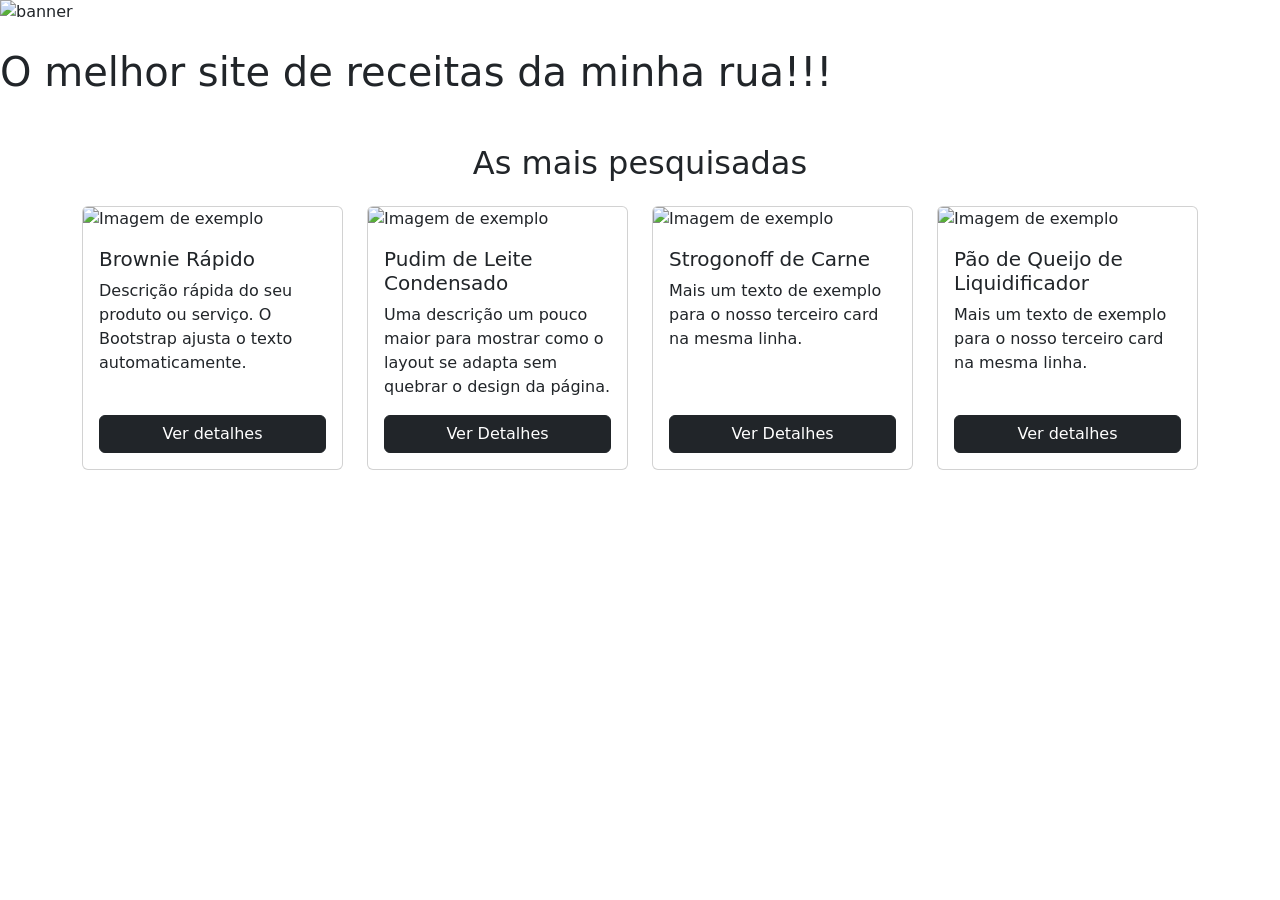
==== 3-bim/efeitos-css/index.html @ 8e879edf "resolução de erro" ====
<!DOCTYPE html>
<html lang="en">
<head>
    <meta charset="UTF-8">
    <meta name="viewport" content="width=device-width, initial-scale=1.0">
    <title>Document</title>
    
    <link
        href="https://cdn.jsdelivr.net/npm/bootstrap@5.3.8/dist/css/bootstrap.min.css"
        rel="stylesheet">

    <link href="css/style.css" rel="stylesheet">
</head>
<body>

    <div class="row mb-4">
        <img src="https://placehold.co/1900x250" alt="banner">
    </div>

    
    <h1> O melhor site de receitas da minha rua!!!​</h1>

    <div class="container mt-5">

        <h2 class="text-center mb-4"> As mais pesquisadas</h2>

        <div class="row">
            
            <div class="col-12 col-md-3 mb-4">
                
                <div class="card h-100">
            
                    <img src="https://placehold.co/400x200" class="card-img-top" alt="Imagem de exemplo">

                    <div class="card-body d-flex flex-column">
                        
                        <h5 class="card-title">Brownie Rápido</h5>
                        <p class="card-text">Descrição rápida do seu produto ou serviço. O Bootstrap ajusta o texto automaticamente.</p>
                        <a href="#" class="btn btn-dark mt-auto">Ver detalhes</a>
                    </div>
                </div>
            </div>


            <div class="col-12 col-md-3 mb-4">
                
                <div class="card h-100">
                    
                    <img src="https://placehold.co/400x200" class="card-img-top" alt="Imagem de exemplo">
                    
                    <div class="card-body d-flex flex-column">
                        <h5 class="card-title">Pudim de Leite Condensado</h5>
                        <p class="card-text">Uma descrição um pouco maior para mostrar como o layout se adapta sem quebrar o design da página.</p>
                        <a href="#" class="btn btn-dark mt-auto">Ver Detalhes</a>
                    </div>
                </div>
            </div>

            <div class="col-12 col-md-3 mb-4">
                
                <div class="card h-100">
                    
                    <img src="https://placehold.co/400x200" class="card-img-top" alt="Imagem de exemplo">
                    
                    <div class="card-body d-flex flex-column">
                        <h5 class="card-title">Strogonoff de Carne</h5>
                        <p class="card-text">Mais um texto de exemplo para o nosso terceiro card na mesma linha.</p>
                        <a href="#" class="btn btn-dark mt-auto">Ver Detalhes</a>
                    </div>
                </div>
            </div>
             <div class="col-12 col-md-3 mb-4">
                
                <div class="card h-100">
                    
                    <img src="https://placehold.co/400x200" class="card-img-top" alt="Imagem de exemplo">
                    
                    <div class="card-body d-flex flex-column">
                        <h5 class="card-title">Pão de Queijo de Liquidificador</h5>
                        <p class="card-text">Mais um texto de exemplo para o nosso terceiro card na mesma linha.</p>
                        <a href="#" class="btn btn-dark mt-auto">Ver detalhes</a>
                    </div>
                </div>
            </div>
        </div>
    </div>
       
</body>
</html>
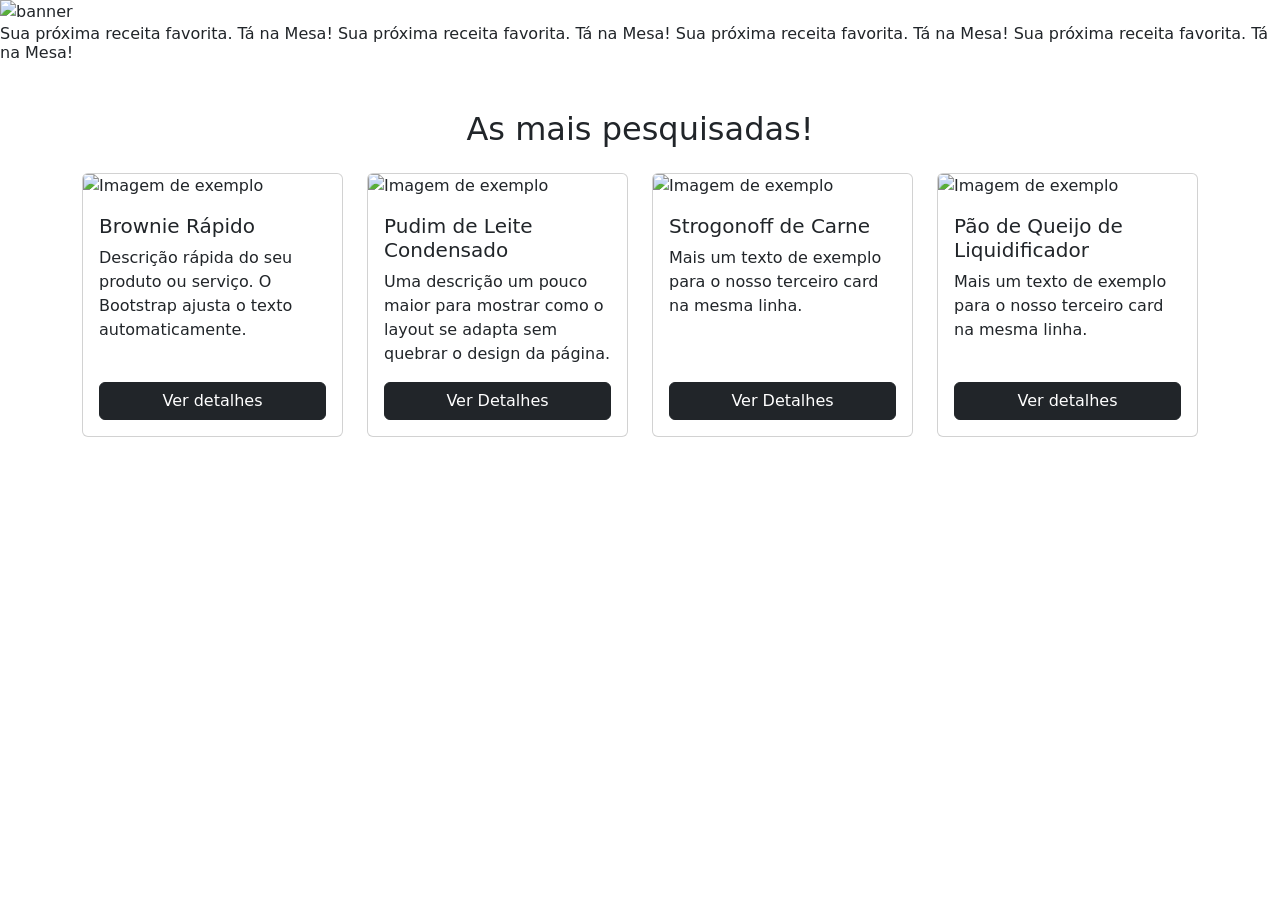
==== commit b2a11875: "Enhance index.html with styles and recipe links Added background image and updated recipe links." ====
--- a/3-bim/efeitos-css/index.html
+++ b/3-bim/efeitos-css/index.html
@@ -10,33 +10,44 @@
         rel="stylesheet">
 
     <link href="css/style.css" rel="stylesheet">
+
+     <style>
+        body{
+            background-image: url('https://cdn.dooca.store/1854/products/quadriculado-verde-claro_1600x1600+fill_ffffff.jpeg?v=1618828398'); 
+            background-size: cover;
+            background-position: center;
+            background-repeat: no-repeat;
+            background-attachment: fixed;
+        
+        }
+    </style>
 </head>
 <body>
 
-    <div class="row mb-4">
+    <div class="row">
         <img src="https://placehold.co/1900x250" alt="banner">
     </div>
 
-    
-    <h1> O melhor site de receitas da minha rua!!!​</h1>
 
-    <div class="container mt-5">
+<div class="TaNaMesa">
+    <h6>Sua próxima receita favorita. Tá na Mesa! Sua próxima receita favorita. Tá na Mesa! Sua próxima receita favorita. Tá na Mesa! Sua próxima receita favorita. Tá na Mesa!</h6>
+</div>
+    <div class="container mt-5  ">
 
-        <h2 class="text-center mb-4"> As mais pesquisadas</h2>
 
         <div class="row">
-            
+             <h2 class="text-center mb-4"> As mais pesquisadas!</h2>
             <div class="col-12 col-md-3 mb-4">
                 
                 <div class="card h-100">
             
-                    <img src="https://placehold.co/400x200" class="card-img-top" alt="Imagem de exemplo">
-
+                    <img src="https://moinhoglobo.com.br/wp-content/uploads/2016/02/51-Brownie-768x512.jpg" class="card-img-top" alt="Imagem de exemplo">
+                    
                     <div class="card-body d-flex flex-column">
                         
                         <h5 class="card-title">Brownie Rápido</h5>
                         <p class="card-text">Descrição rápida do seu produto ou serviço. O Bootstrap ajusta o texto automaticamente.</p>
-                        <a href="#" class="btn btn-dark mt-auto">Ver detalhes</a>
+                        <a href="brownieReceita.html" class="btn btn-dark mt-auto">Ver detalhes</a>
                     </div>
                 </div>
             </div>
@@ -46,12 +57,12 @@
                 
                 <div class="card h-100">
                     
-                    <img src="https://placehold.co/400x200" class="card-img-top" alt="Imagem de exemplo">
+                    <img src="https://cozinhaglobo.com.br/wp-content/uploads/2023/07/pudim-de-leite-1024x682.jpg" class="card-img-top" alt="Imagem de exemplo">
                     
                     <div class="card-body d-flex flex-column">
                         <h5 class="card-title">Pudim de Leite Condensado</h5>
                         <p class="card-text">Uma descrição um pouco maior para mostrar como o layout se adapta sem quebrar o design da página.</p>
-                        <a href="#" class="btn btn-dark mt-auto">Ver Detalhes</a>
+                        <a href="PudimReceita.html" class="btn btn-dark mt-auto">Ver Detalhes</a>
                     </div>
                 </div>
             </div>
@@ -60,12 +71,12 @@
                 
                 <div class="card h-100">
                     
-                    <img src="https://placehold.co/400x200" class="card-img-top" alt="Imagem de exemplo">
+                    <img src="https://s2-receitas.glbimg.com/zgidNtNmwLj-JEwNW60ghwCXkWs=/0x0:1000x667/984x0/smart/filters:strip_icc()/i.s3.glbimg.com/v1/AUTH_1f540e0b94d8437dbbc39d567a1dee68/internal_photos/bs/2022/J/0/vXqvwRRYGAYsOQIRqNnA/meat-strogonoff-with-rice-and-straw-potato-over-wooden-table.jpg" class="card-img-top" alt="Imagem de exemplo">
                     
                     <div class="card-body d-flex flex-column">
                         <h5 class="card-title">Strogonoff de Carne</h5>
                         <p class="card-text">Mais um texto de exemplo para o nosso terceiro card na mesma linha.</p>
-                        <a href="#" class="btn btn-dark mt-auto">Ver Detalhes</a>
+                        <a href="StrogonoffDeCarneReceita.html" class="btn btn-dark mt-auto">Ver Detalhes</a>
                     </div>
                 </div>
             </div>
@@ -73,17 +84,18 @@
                 
                 <div class="card h-100">
                     
-                    <img src="https://placehold.co/400x200" class="card-img-top" alt="Imagem de exemplo">
+                    <img src="https://cdn0.tudoreceitas.com/pt/posts/6/7/3/pao_de_queijo_de_liquidificador_376_600.webp" class="card-img-top" alt="Imagem de exemplo">
                     
                     <div class="card-body d-flex flex-column">
                         <h5 class="card-title">Pão de Queijo de Liquidificador</h5>
                         <p class="card-text">Mais um texto de exemplo para o nosso terceiro card na mesma linha.</p>
-                        <a href="#" class="btn btn-dark mt-auto">Ver detalhes</a>
+                        <a href="PaoDeQueijoReceita.html" class="btn btn-dark mt-auto">Ver detalhes</a>
                     </div>
                 </div>
             </div>
         </div>
     </div>
-       
+
+
 </body>
-</html>+</html>
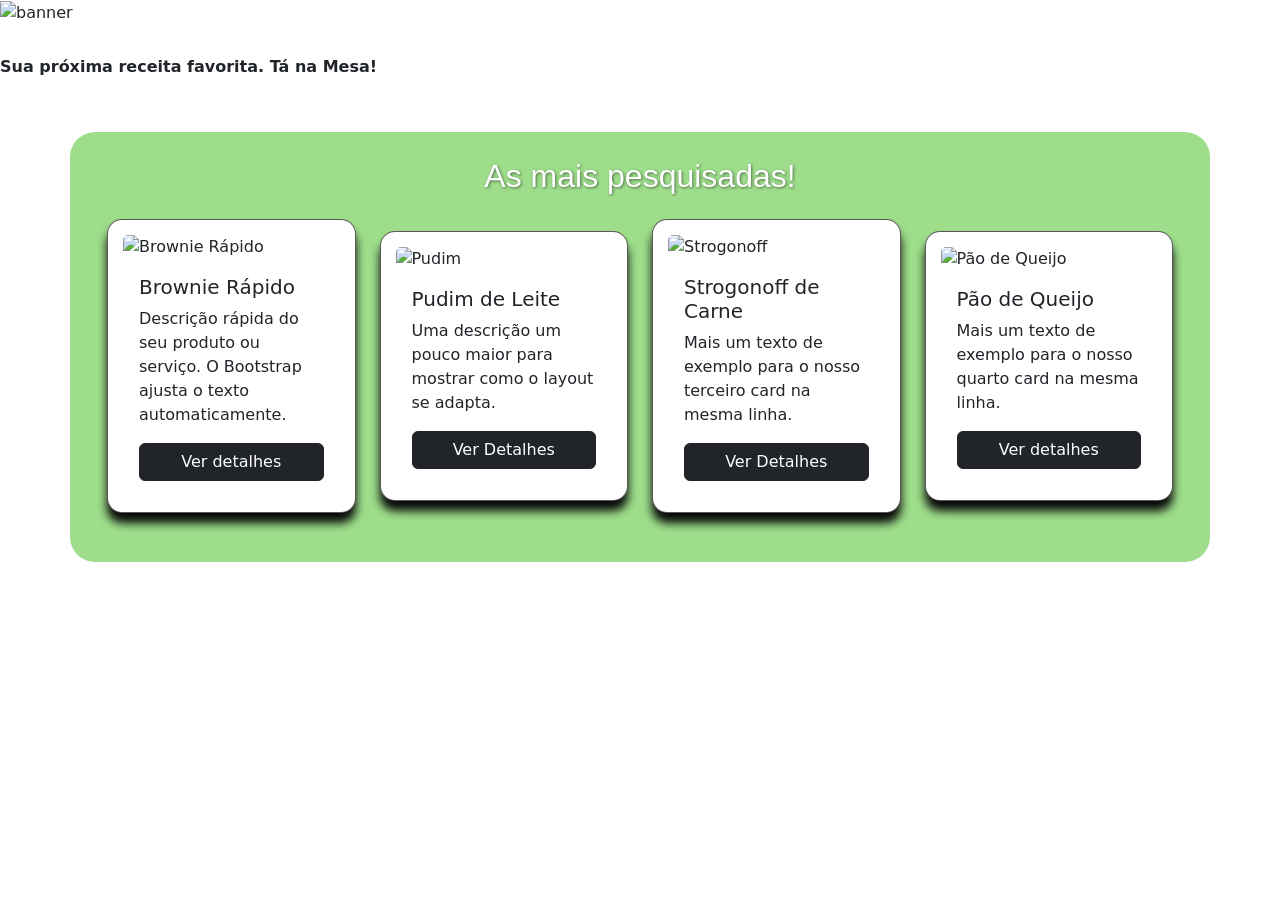
==== commit b0aa462c: "Update HTML structure and content for index.html" ====
--- a/3-bim/efeitos-css/index.html
+++ b/3-bim/efeitos-css/index.html
@@ -1,50 +1,36 @@
 <!DOCTYPE html>
-<html lang="en">
+<html lang="pt-BR">
 <head>
     <meta charset="UTF-8">
     <meta name="viewport" content="width=device-width, initial-scale=1.0">
-    <title>Document</title>
+    <title>Tá na Mesa - Receitas</title>
     
-    <link
-        href="https://cdn.jsdelivr.net/npm/bootstrap@5.3.8/dist/css/bootstrap.min.css"
-        rel="stylesheet">
-
-    <link href="css/style.css" rel="stylesheet">
-
-     <style>
-        body{
-            background-image: url('https://cdn.dooca.store/1854/products/quadriculado-verde-claro_1600x1600+fill_ffffff.jpeg?v=1618828398'); 
-            background-size: cover;
-            background-position: center;
-            background-repeat: no-repeat;
-            background-attachment: fixed;
-        
-        }
-    </style>
+    <link href="https://cdn.jsdelivr.net/npm/bootstrap@5.3.3/dist/css/bootstrap.min.css" rel="stylesheet">
+    <link href="style.css" rel="stylesheet">
 </head>
 <body>
 
-    <div class="row">
-        <img src="https://placehold.co/1900x250" alt="banner">
+    <div class="container-fluid p-0 mb-4">
+        <img src="https://placehold.co/1900x150" class="img-fluid w-100" alt="banner">
     </div>
 
 
-<div class="TaNaMesa">
-    <h6>Sua próxima receita favorita. Tá na Mesa! Sua próxima receita favorita. Tá na Mesa! Sua próxima receita favorita. Tá na Mesa! Sua próxima receita favorita. Tá na Mesa!</h6>
-</div>
-    <div class="container mt-5  ">
+    <div class="TaNaMesa py-2 overflow-hidden mb-4">
+        <h6 class="m-0">Sua próxima receita favorita. Tá na Mesa!</h6>
+    </div>
 
 
-        <div class="row">
-             <h2 class="text-center mb-4"> As mais pesquisadas!</h2>
+    <div class="container my-5">
+        
+
+        <div class="row align-items-center">
+            
+            <h2 class="text-center mb-4">As mais pesquisadas!</h2>
+
             <div class="col-12 col-md-3 mb-4">
-                
                 <div class="card h-100">
-            
-                    <img src="https://moinhoglobo.com.br/wp-content/uploads/2016/02/51-Brownie-768x512.jpg" class="card-img-top" alt="Imagem de exemplo">
-                    
+                    <img src="https://moinhoglobo.com.br/wp-content/uploads/2016/02/51-Brownie-768x512.jpg" class="card-img-top" alt="Brownie Rápido">
                     <div class="card-body d-flex flex-column">
-                        
                         <h5 class="card-title">Brownie Rápido</h5>
                         <p class="card-text">Descrição rápida do seu produto ou serviço. O Bootstrap ajusta o texto automaticamente.</p>
                         <a href="brownieReceita.html" class="btn btn-dark mt-auto">Ver detalhes</a>
@@ -52,27 +38,21 @@
                 </div>
             </div>
 
-
             <div class="col-12 col-md-3 mb-4">
-                
                 <div class="card h-100">
-                    
-                    <img src="https://cozinhaglobo.com.br/wp-content/uploads/2023/07/pudim-de-leite-1024x682.jpg" class="card-img-top" alt="Imagem de exemplo">
-                    
+                    <img src="https://cozinhaglobo.com.br/wp-content/uploads/2023/07/pudim-de-leite-1024x682.jpg" class="card-img-top" alt="Pudim">
                     <div class="card-body d-flex flex-column">
-                        <h5 class="card-title">Pudim de Leite Condensado</h5>
-                        <p class="card-text">Uma descrição um pouco maior para mostrar como o layout se adapta sem quebrar o design da página.</p>
+                        <h5 class="card-title">Pudim de Leite</h5>
+                        <p class="card-text">Uma descrição um pouco maior para mostrar como o layout se adapta.</p>
                         <a href="PudimReceita.html" class="btn btn-dark mt-auto">Ver Detalhes</a>
                     </div>
                 </div>
             </div>
 
+
             <div class="col-12 col-md-3 mb-4">
-                
                 <div class="card h-100">
-                    
-                    <img src="https://s2-receitas.glbimg.com/zgidNtNmwLj-JEwNW60ghwCXkWs=/0x0:1000x667/984x0/smart/filters:strip_icc()/i.s3.glbimg.com/v1/AUTH_1f540e0b94d8437dbbc39d567a1dee68/internal_photos/bs/2022/J/0/vXqvwRRYGAYsOQIRqNnA/meat-strogonoff-with-rice-and-straw-potato-over-wooden-table.jpg" class="card-img-top" alt="Imagem de exemplo">
-                    
+                    <img src="https://s2-receitas.glbimg.com/zgidNtNmwLj-JEwNW60ghwCXkWs=/0x0:1000x667/984x0/smart/filters:strip_icc()/i.s3.glbimg.com/v1/AUTH_1f540e0b94d8437dbbc39d567a1dee68/internal_photos/bs/2022/J/0/vXqvwRRYGAYsOQIRqNnA/meat-strogonoff-with-rice-and-straw-potato-over-wooden-table.jpg" class="card-img-top" alt="Strogonoff">
                     <div class="card-body d-flex flex-column">
                         <h5 class="card-title">Strogonoff de Carne</h5>
                         <p class="card-text">Mais um texto de exemplo para o nosso terceiro card na mesma linha.</p>
@@ -80,22 +60,21 @@
                     </div>
                 </div>
             </div>
-             <div class="col-12 col-md-3 mb-4">
-                
+
+
+            <div class="col-12 col-md-3 mb-4">
                 <div class="card h-100">
-                    
-                    <img src="https://cdn0.tudoreceitas.com/pt/posts/6/7/3/pao_de_queijo_de_liquidificador_376_600.webp" class="card-img-top" alt="Imagem de exemplo">
-                    
+                    <img src="https://cdn0.tudoreceitas.com/pt/posts/6/7/3/pao_de_queijo_de_liquidificador_376_600.webp" class="card-img-top" alt="Pão de Queijo">
                     <div class="card-body d-flex flex-column">
-                        <h5 class="card-title">Pão de Queijo de Liquidificador</h5>
-                        <p class="card-text">Mais um texto de exemplo para o nosso terceiro card na mesma linha.</p>
+                        <h5 class="card-title">Pão de Queijo</h5>
+                        <p class="card-text">Mais um texto de exemplo para o nosso quarto card na mesma linha.</p>
                         <a href="PaoDeQueijoReceita.html" class="btn btn-dark mt-auto">Ver detalhes</a>
                     </div>
                 </div>
             </div>
+
         </div>
     </div>
 
-
 </body>
 </html>
--- a/3-bim/efeitos-css/style.css
+++ b/3-bim/efeitos-css/style.css
@@ -0,0 +1,57 @@
+body {
+  min-height: 100vh;
+  margin: 0;
+  background-image: url('https://cdn.dooca.store/1854/products/quadriculado-verde-claro_1600x1600+fill_ffffff.jpeg?v=1618828398');
+  background-size: cover;
+  background-position: center; 
+  overflow-x: hidden;
+}
+
+h6 {
+  animation: move 10s infinite linear;
+  white-space: nowrap;
+  font-weight: bold;
+} 
+
+@keyframes move {
+  0% { 
+    transform: translateX(-100vw); 
+  }
+  100% 
+  {
+     transform: translateX(100vw); 
+    }
+}
+
+
+.row {
+  background-color: #9ede8b;
+  border-radius: 25px;
+  padding: 25px; 
+  margin-bottom: 20px;
+}
+
+
+.card {
+  border: 1px solid #383535d2;
+  border-radius: 15px;
+  padding: 15px;
+  box-shadow: 0 10px 10px rgb(8, 8, 8);
+  transition: all 0.3s ease;
+  background-color: #ffffff;
+}
+
+.card:hover {
+  transform: translateY(-8px);
+}
+
+h2 {
+  font-family: 'Segoe UI', Tahoma, Geneva, Verdana, sans-serif;
+  color: #fff;
+  text-shadow: 1px 1px 3px rgba(0,0,0,0.5);
+}
+
+.TaNaMesa {
+  background-color: #ffffff;
+  padding: 5px 0;
+}
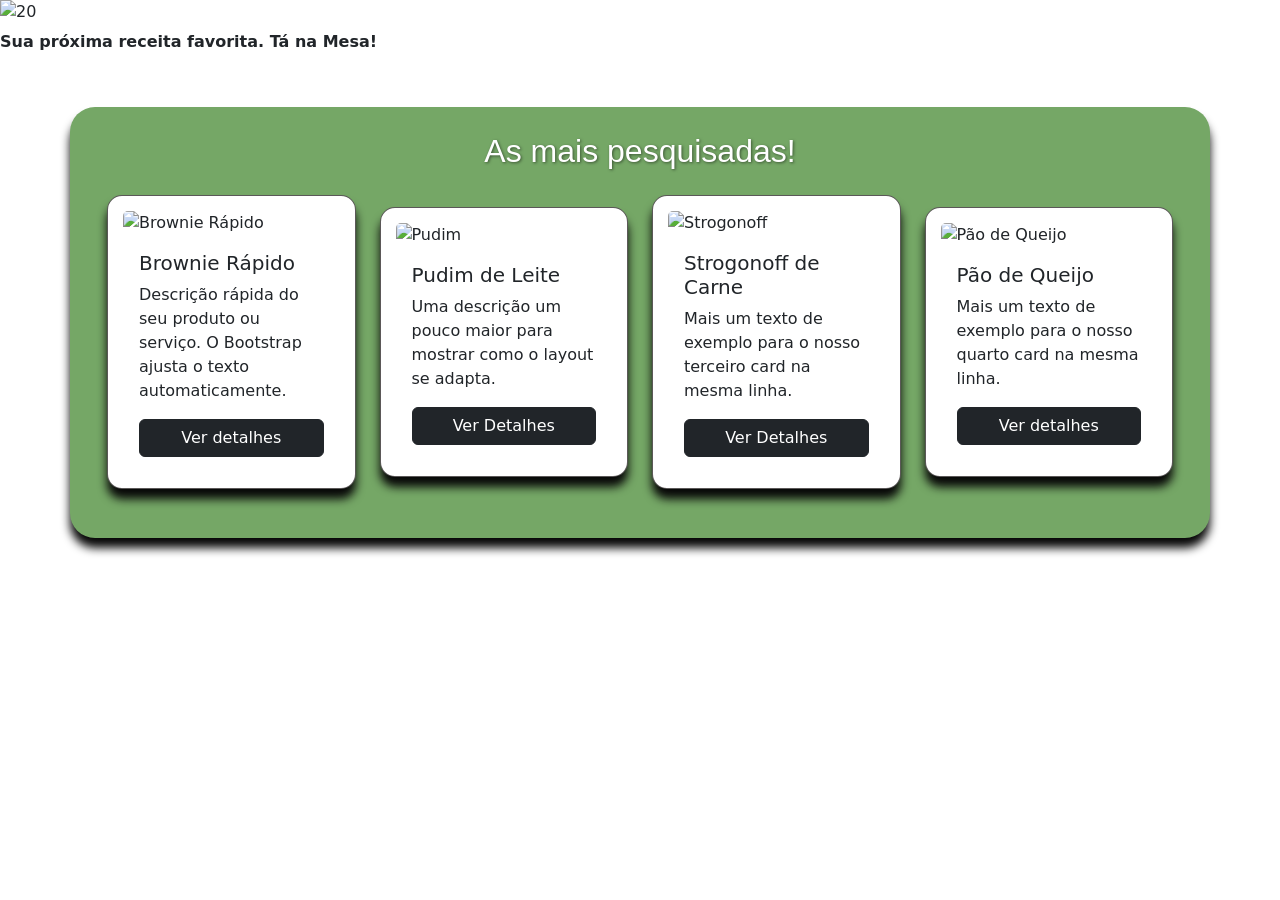
==== commit e93c3a1c: "Update index.html" ====
--- a/3-bim/efeitos-css/index.html
+++ b/3-bim/efeitos-css/index.html
@@ -10,9 +10,27 @@
 </head>
 <body>
 
-    <div class="container-fluid p-0 mb-4">
-        <img src="https://placehold.co/1900x150" class="img-fluid w-100" alt="banner">
-    </div>
+    <div id="carouselExampleInterval" class="carousel slide" data-bs-ride="carousel">
+        <div class="carousel-inner">
+          <div class="carousel-item active" data-bs-interval="10000">
+            <img src="Imagens/1.jpeg" class="d-block w-100 " alt="20">
+          </div>
+          <div class="carousel-item" data-bs-interval="2000">
+            <img src="Imagens/2.jpeg" class="d-block w-100 " alt="...">
+          </div>
+          <div class="carousel-item">
+            <img src="Imagens/3.jpeg" class="d-block w-100 " alt="...">
+          </div>
+        </div>
+        <button class="carousel-control-prev" type="button" data-bs-target="#carouselExampleInterval" data-bs-slide="prev">
+          <span class="carousel-control-prev-icon" aria-hidden="true"></span>
+          <span class="visually-hidden">Previous</span>
+        </button>
+        <button class="carousel-control-next" type="button" data-bs-target="#carouselExampleInterval" data-bs-slide="next">
+          <span class="carousel-control-next-icon" aria-hidden="true"></span>
+          <span class="visually-hidden">Next</span>
+        </button>
+      </div>
 
 
     <div class="TaNaMesa py-2 overflow-hidden mb-4">
--- a/3-bim/efeitos-css/style.css
+++ b/3-bim/efeitos-css/style.css
@@ -25,10 +25,11 @@
 
 
 .row {
-  background-color: #9ede8b;
+  background-color: #75a766;
   border-radius: 25px;
   padding: 25px; 
   margin-bottom: 20px;
+  box-shadow: 0 10px 10px rgb(8, 8, 8);;
 }
 
 
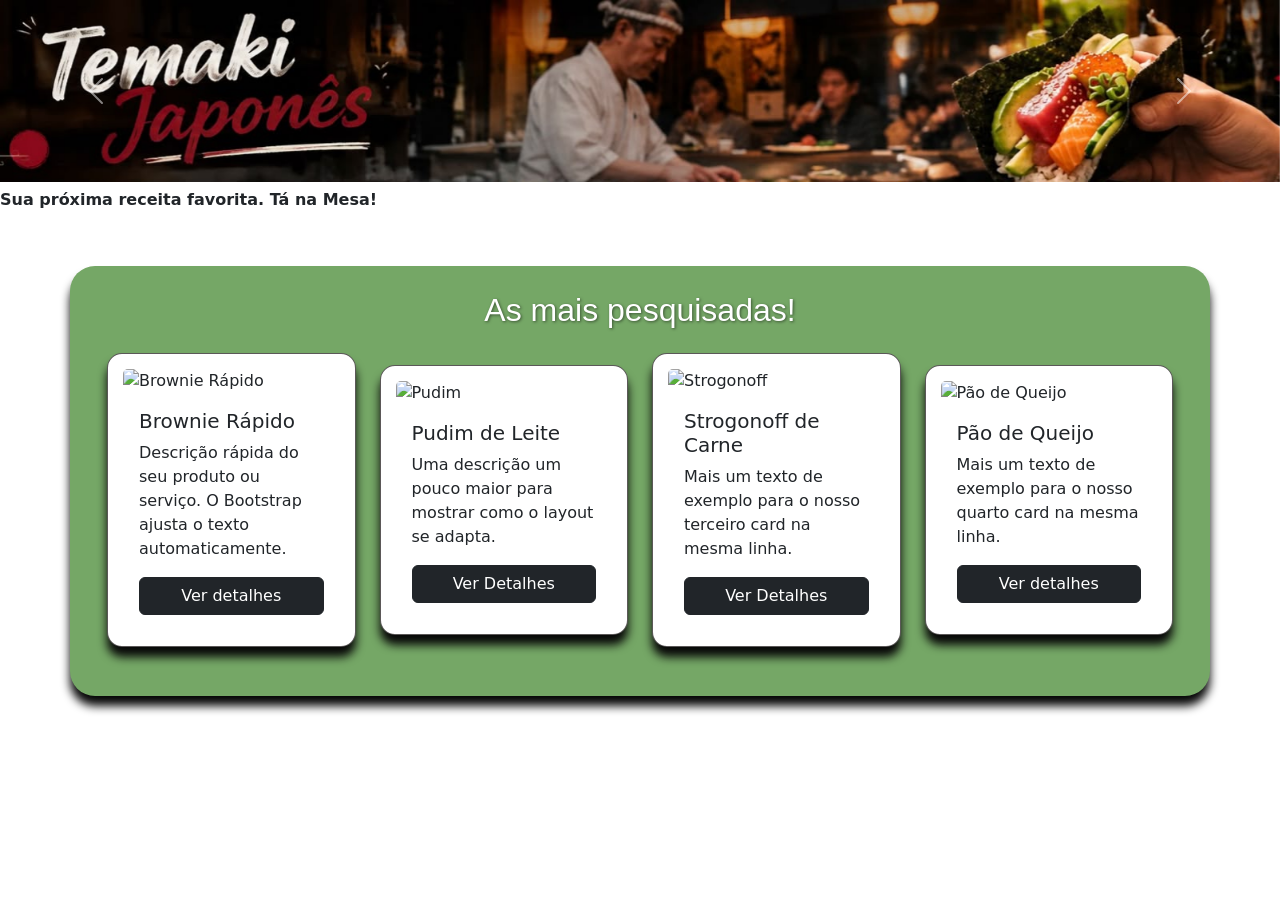
==== commit e3c181f8: "Add files via upload" ====
--- a/3-bim/efeitos-css/index.html
+++ b/3-bim/efeitos-css/index.html
@@ -6,32 +6,33 @@
     <title>Tá na Mesa - Receitas</title>
     
     <link href="https://cdn.jsdelivr.net/npm/bootstrap@5.3.3/dist/css/bootstrap.min.css" rel="stylesheet">
+    <link href="https://getbootstrap.com/docs/5.3/assets/css/docs.css" rel="stylesheet">
+    <script defer src="https://cdn.jsdelivr.net/npm/bootstrap@5.3.8/dist/js/bootstrap.bundle.min.js"></script>
     <link href="style.css" rel="stylesheet">
 </head>
 <body>
 
-    <div id="carouselExampleInterval" class="carousel slide" data-bs-ride="carousel">
+      <div id="carouselExampleAutoplaying" class="carousel slide" data-bs-ride="carousel">
         <div class="carousel-inner">
-          <div class="carousel-item active" data-bs-interval="10000">
-            <img src="Imagens/1.jpeg" class="d-block w-100 " alt="20">
-          </div>
-          <div class="carousel-item" data-bs-interval="2000">
-            <img src="Imagens/2.jpeg" class="d-block w-100 " alt="...">
-          </div>
-          <div class="carousel-item">
-            <img src="Imagens/3.jpeg" class="d-block w-100 " alt="...">
-          </div>
+            <div class="carousel-item ">
+                <img src="imagens/1.jpeg" class="d-block w-100" alt="...">
+              </div>
+              <div class="carousel-item">
+                <img src="imagens/2.jpeg" class="d-block w-100" alt="...">
+              </div>
+              <div class="carousel-item active">
+                <img src="imagens/3.jpeg" class="d-block w-100" alt="...">
+              </div>
         </div>
-        <button class="carousel-control-prev" type="button" data-bs-target="#carouselExampleInterval" data-bs-slide="prev">
+        <button class="carousel-control-prev" type="button" data-bs-target="#carouselExampleAutoplaying" data-bs-slide="prev">
           <span class="carousel-control-prev-icon" aria-hidden="true"></span>
-          <span class="visually-hidden">Previous</span>
+          <span class="visually-hidden"><font dir="auto" style="vertical-align: inherit;"><font dir="auto" style="vertical-align: inherit;">Anterior</font></font></span>
         </button>
-        <button class="carousel-control-next" type="button" data-bs-target="#carouselExampleInterval" data-bs-slide="next">
+        <button class="carousel-control-next" type="button" data-bs-target="#carouselExampleAutoplaying" data-bs-slide="next">
           <span class="carousel-control-next-icon" aria-hidden="true"></span>
-          <span class="visually-hidden">Next</span>
+          <span class="visually-hidden"><font dir="auto" style="vertical-align: inherit;"><font dir="auto" style="vertical-align: inherit;">Próximo</font></font></span>
         </button>
       </div>
-
 
     <div class="TaNaMesa py-2 overflow-hidden mb-4">
         <h6 class="m-0">Sua próxima receita favorita. Tá na Mesa!</h6>
